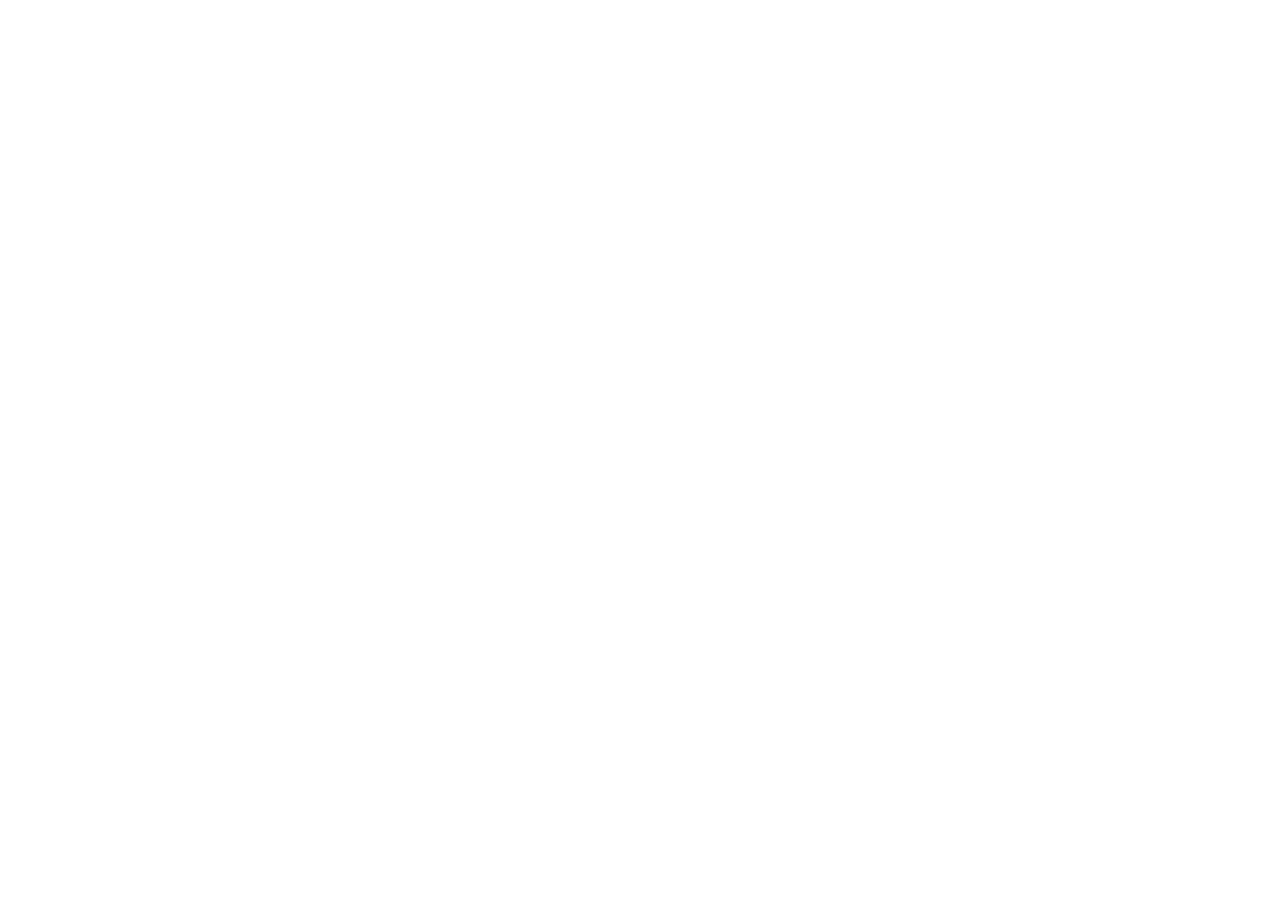
==== recipes/Best_Chocolate_Chip_Cookies.html @ df747b16 "added basic structure" ====
<!DOCTYPE html>
<!--[if lt IE 7]>      <html class="no-js lt-ie9 lt-ie8 lt-ie7"> <![endif]-->
<!--[if IE 7]>         <html class="no-js lt-ie9 lt-ie8"> <![endif]-->
<!--[if IE 8]>         <html class="no-js lt-ie9"> <![endif]-->
<!--[if gt IE 8]>      <html class="no-js"> <!--<![endif]-->
<html>
    <head>
        <meta charset="utf-8">
        <meta http-equiv="X-UA-Compatible" content="IE=edge">
        <title>Best Chocolate Chip Cookies | Odin Recipes</title>
        <meta name="description" content="">
        <meta name="viewport" content="width=device-width, initial-scale=1">
        <link rel="stylesheet" href="">
    </head>
    <body>
        <!--[if lt IE 7]>
            <p class="browsehappy">You are using an <strong>outdated</strong> browser. Please <a href="#">upgrade your browser</a> to improve your experience.</p>
        <![endif]-->
        
        <script src="" async defer></script>
    </body>
</html>
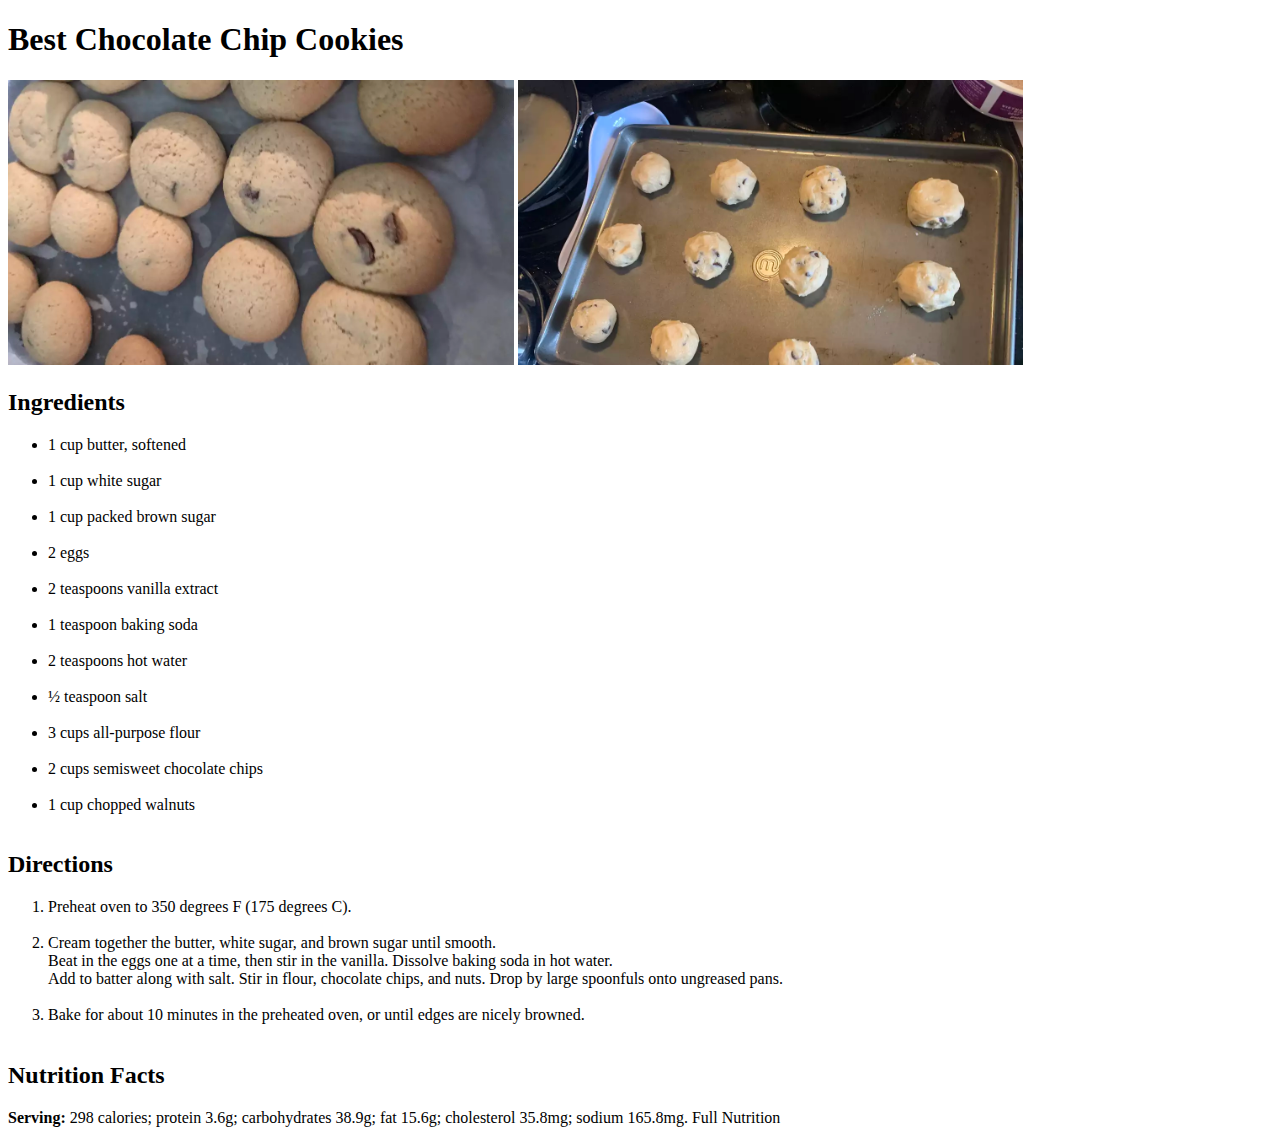
==== commit ee670cdd: "Created HTML page for recipe site." ====
--- a/recipes/Best_Chocolate_Chip_Cookies.html
+++ b/recipes/Best_Chocolate_Chip_Cookies.html
@@ -1,8 +1,5 @@
 <!DOCTYPE html>
-<!--[if lt IE 7]>      <html class="no-js lt-ie9 lt-ie8 lt-ie7"> <![endif]-->
-<!--[if IE 7]>         <html class="no-js lt-ie9 lt-ie8"> <![endif]-->
-<!--[if IE 8]>         <html class="no-js lt-ie9"> <![endif]-->
-<!--[if gt IE 8]>      <html class="no-js"> <!--<![endif]-->
+
 <html>
     <head>
         <meta charset="utf-8">
@@ -13,9 +10,35 @@
         <link rel="stylesheet" href="">
     </head>
     <body>
-        <!--[if lt IE 7]>
-            <p class="browsehappy">You are using an <strong>outdated</strong> browser. Please <a href="#">upgrade your browser</a> to improve your experience.</p>
-        <![endif]-->
+        <h1>Best Chocolate Chip Cookies</h1>
+        <img src="./stock_image/Best Chocolate Chip Cookies.webp" width="40%">
+        <img src="./stock_image/Best Chocolate Chip Cookies0.webp" width="40%" >
+        <h2>Ingredients</h2>
+        <ul>
+            <li>1 cup butter, softened</li><br>
+            <li>1 cup white sugar</li><br>
+            <li>1 cup packed brown sugar</li><br>
+            <li>2 eggs</li><br>
+            <li>2 teaspoons vanilla extract</li><br>
+            <li>1 teaspoon baking soda</li><br>
+            <li>2 teaspoons hot water</li><br>
+            <li>½ teaspoon salt</li><br>
+            <li>3 cups all-purpose flour</li><br>
+            <li>2 cups semisweet chocolate chips</li><br>
+            <li>1 cup chopped walnuts</li><br>
+        </ul>
+        <h2>Directions</h2>
+        <ol>
+            <li>Preheat oven to 350 degrees F (175 degrees C).</li><br>
+            <li>Cream together the butter, white sugar, and brown sugar until smooth. <br> Beat in the eggs one at a time, then stir in the vanilla. Dissolve baking soda in hot water. <br> Add to batter along with salt. Stir in flour, chocolate chips, and nuts. Drop by large spoonfuls onto ungreased pans.</li><br>
+            <li>Bake for about 10 minutes in the preheated oven, or until edges are nicely browned.</li><br>
+        </ol>
+
+        <h2>Nutrition Facts</h2>
+        <p><strong>Serving:</strong> 298 calories; protein 3.6g; carbohydrates 38.9g; fat 15.6g; cholesterol 35.8mg; sodium 165.8mg. Full Nutrition</p>
+        
+
+
         
         <script src="" async defer></script>
     </body>
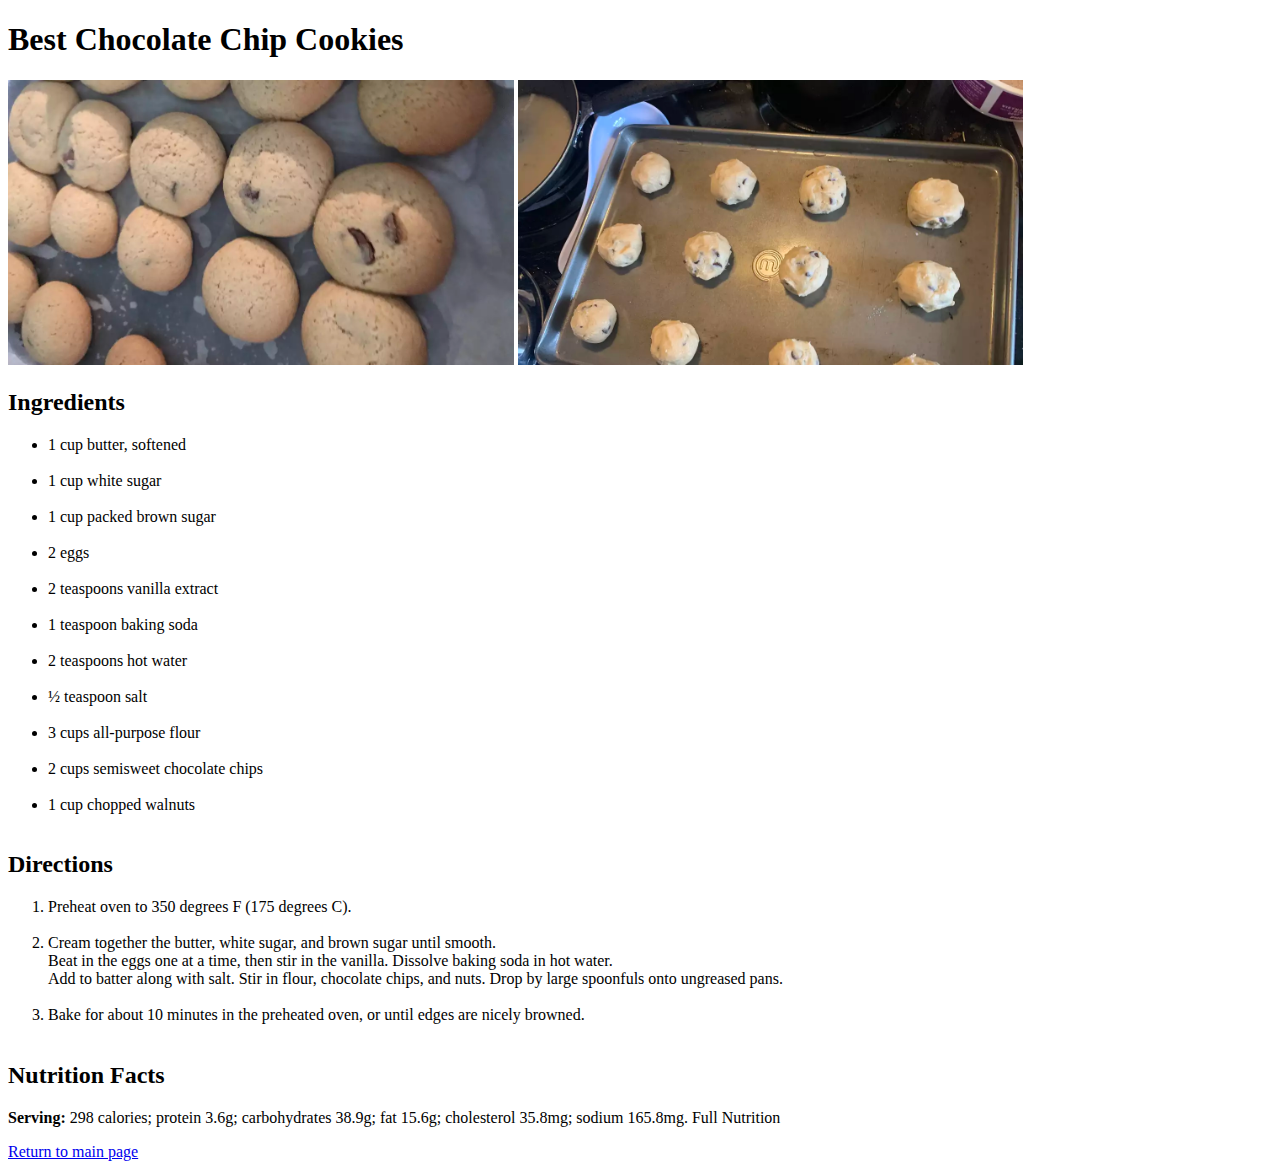
==== commit 385246d3: "Added return to main page hyperlink" ====
--- a/recipes/Best_Chocolate_Chip_Cookies.html
+++ b/recipes/Best_Chocolate_Chip_Cookies.html
@@ -39,7 +39,7 @@
         
 
 
-        
+        <a href="../index.html">Return to main page</a>
         <script src="" async defer></script>
     </body>
 </html>